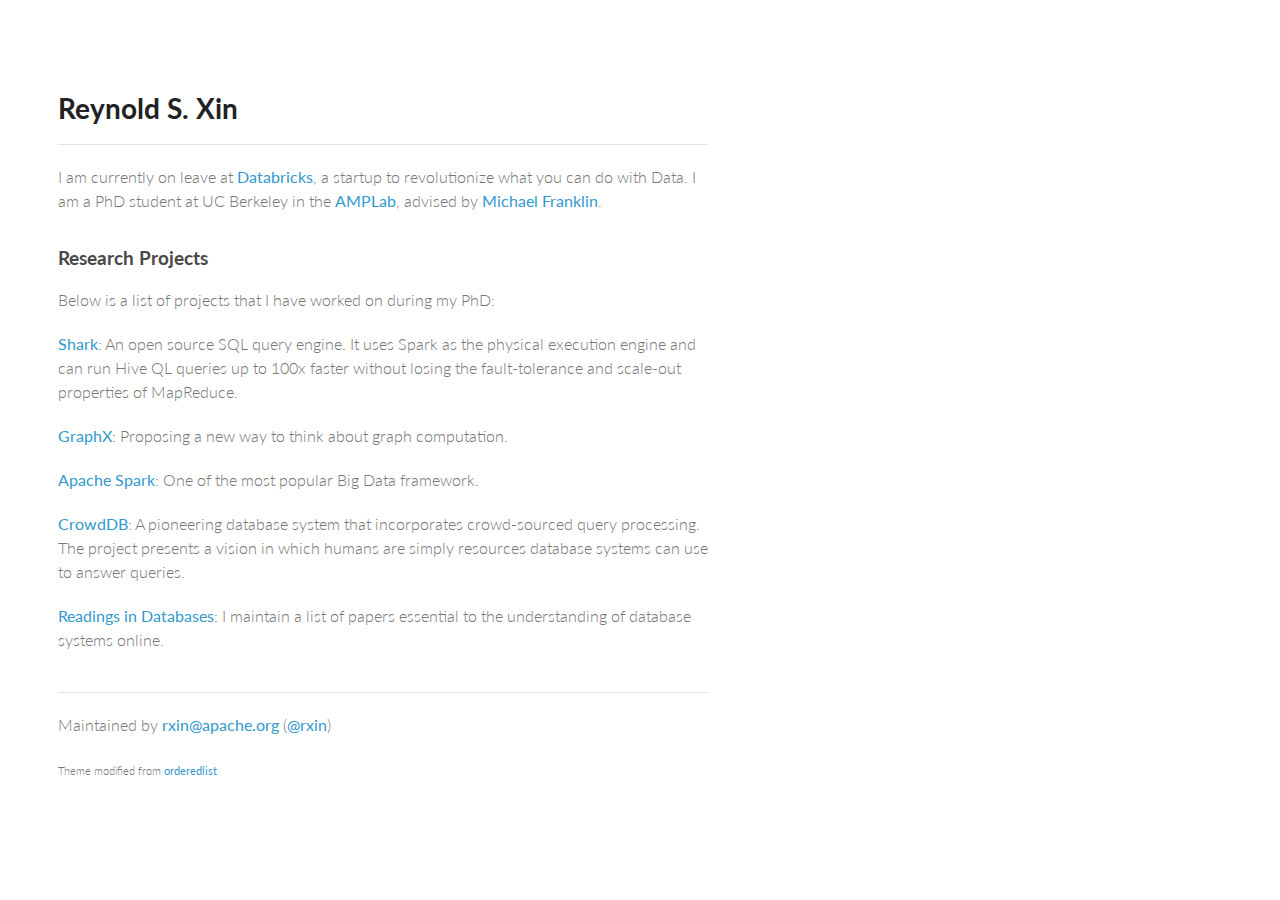
==== index.html @ 23e5924a "Added information about me being on leave, updated projects, removed publications." ====
<!doctype html>
<html>
<head>
<meta charset="utf-8">
<meta http-equiv="X-UA-Compatible" content="chrome=1">
<title>Reynold S. Xin</title>

<link rel="stylesheet" href="stylesheets/styles.css">
<link rel="stylesheet" href="stylesheets/pygment_trac.css">
<meta name="viewport" content="width=device-width, initial-scale=1, user-scalable=no">
<!--[if lt IE 9]>
<script src="//html5shiv.googlecode.com/svn/trunk/html5.js"></script>
<![endif]-->
</head>
<body>
<div class="wrapper">
<header>
<h1>Reynold S. Xin</h1>
</header>

<section>

<p>I am currently on leave at <a href="http://databricks.com">Databricks</a>, a startup to revolutionize what you can do with Data. I am a PhD student at UC Berkeley in the <a href="http://amplab.cs.berkeley.edu">AMPLab</a>, advised by <a href="http://www.cs.berkeley.edu/~franklin/">Michael Franklin</a>.</p>


<h3>Research Projects</h3>
<p>
Below is a list of projects that I have worked on during my PhD:
</p>

<p>
<a href="http://shark.cs.berkeley.edu">Shark</a>: An open source SQL query engine. It uses Spark as the physical execution engine and can run Hive QL queries up to 100x faster without losing the fault-tolerance and scale-out properties of MapReduce.
</p>

<p>
<a href="https://amplab.cs.berkeley.edu/publication/graphx-unifying-data-parallel-and-graph-parallel-analytics/">GraphX</a>: Proposing a new way to think about graph computation.
</p>

<p>
<a href="http://spark.apache.org">Apache Spark</a>: One of the most popular Big Data framework.
</p>

<p>
<a href="#">CrowdDB</a>: A pioneering database system that incorporates crowd-sourced query processing. The project presents a vision in which humans are simply resources database systems can use to answer queries.
</p>

<p>
<a href="db-readings.html">Readings in Databases</a>: I maintain a list of papers essential to the understanding of database systems online.
</p>

<!--
<h3>Education/Teaching</h3>
<p>
In the course of my PhD, I have been teaching in various capacities:
</p>

<o><a href="http://meet.mit.edu/">Middle East Education through Technology</a>: I spent a summer in Jerusalem teaching a group of Palestinian and Israeli high school students Android programming in Jerusalem.</p>

<p><a href="http://datascienc.es/">Introduction to Data Science</a> with Jeff Hammerbacher.</p>

<p><a href="https://sites.google.com/a/cs.berkeley.edu/cs186-sp11/">Database Systems</a> with Michael Franklin.</p>
 -->

</section>


<!--- ############################################################ -->
<!--- ############################################################ -->
<!--- ############################################################ -->
<!--- ############################################################ -->
<footer>
<p>Maintained by <a href="http://rxin.org">rxin@apache.org</a> (<a href="https://twitter.com/#!/rxin">@rxin</a>)</p>
<p><small>Theme modified from <a href="https://github.com/orderedlist">orderedlist</a></small></p>
</footer>
</div>
<script type="text/javascript">
  // Google Analytics
  var _gaq = _gaq || [];
  _gaq.push(['_setAccount', 'UA-7966001-4']);
  _gaq.push(['_trackPageview']);

  (function() {
    var ga = document.createElement('script'); ga.type = 'text/javascript'; ga.async = true;
    ga.src = ('https:' == document.location.protocol ? 'https://ssl' : 'http://www') + '.google-analytics.com/ga.js';
    var s = document.getElementsByTagName('script')[0]; s.parentNode.insertBefore(ga, s);
  })();

</script>

</body>
</html>
---- stylesheets/styles.css ----
@import url(https://fonts.googleapis.com/css?family=Lato:400italic,700italic,300,700);

body {
  padding:50px;
  font:16px/1.5 Lato, "Helvetica Neue", Helvetica, Arial, sans-serif;
  color:#777;
  font-weight:300;
}

b {
  font-weight:350;
}

h1, h2, h3, h4, h5, h6 {
  color:#222;
  margin:35px 0 20px;
}

p, ol, table, pre, dl {
  margin:0 0 20px;
}

li {
  margin-left: -20px;
}

h1, h2, h3 {
  line-height:1.1;
}

h1 {
  font-size:28px;
}

h2 {
  color:#393939;
}

h3, h4, h5, h6 {
  color:#494949;
}

a {
  color:#39c;
  font-weight:400;
  text-decoration:none;
}

a small {
  font-size:11px;
  color:#777;
  margin-top:-0.6em;
  display:block;
}

.wrapper {
  width:860px;
  margin:0 auto;
}

blockquote {
  border-left:1px solid #e5e5e5;
  margin:0;
  padding:0 0 0 20px;
  font-style:italic;
}

code, pre {
  font-family:Monaco, Bitstream Vera Sans Mono, Lucida Console, Terminal;
  color:#333;
  font-size:12px;
}

pre {
  padding:8px 15px;
  background: #f8f8f8;
  border-radius:5px;
  border:1px solid #e5e5e5;
  overflow-x: auto;
}

table {
  width:100%;
  border-collapse:collapse;
}

th, td {
  text-align:left;
  padding:5px 10px;
  border-bottom:1px solid #e5e5e5;
}

dt {
  color:#444;
  font-weight:700;
}

th {
  color:#444;
}

img {
  max-width:100%;
}

strong {
  color:#222;
  font-weight:700;
}

section {
  width:auto;
  float:none;
  padding-bottom:50px;
}

small {
  font-size:11px;
}

hr {
  border:0;
  background:#e5e5e5;
  height:1px;
  margin:0 0 20px;
}

div.wrapper {
  width:650px;
  margin:0;
}

header, section, footer {
  float:none;
  position:static;
  width:auto;
}

header {
  padding-right:320px;
}

section {
  border:1px solid #e5e5e5;
  border-width:1px 0;
  padding:20px 0;
  margin:0 0 20px;
}

header a small {
  display:inline;
}


@media print, screen and (max-width: 800px) {

  div.wrapper {
    width:auto;
    margin:0;
  }

  header, section, footer {
    float:none;
    position:static;
    width:auto;
  }

  header {
    padding-right:320px;
  }

  section {
    border:1px solid #e5e5e5;
    border-width:1px 0;
    padding:20px 0;
    margin:0 0 20px;
  }

  header a small {
    display:inline;
  }

  header ul {
    position:absolute;
    right:50px;
    top:52px;
  }
}

@media print, screen and (max-width: 720px) {
  body {
    word-wrap:break-word;
  }

  header {
    padding:0;
  }

  header ul, header p.view {
    position:static;
  }

  pre, code {
    word-wrap:normal;
  }
}

@media print, screen and (max-width: 480px) {
  body {
    padding:15px;
  }

  header ul {
    display:none;
  }
}

@media print {
  body {
    padding:0.4in;
    font-size:12pt;
    color:#444;
  }
}
---- stylesheets/pygment_trac.css ----
.highlight  { background: #ffffff; }
.highlight .c { color: #999988; font-style: italic } /* Comment */
.highlight .err { color: #a61717; background-color: #e3d2d2 } /* Error */
.highlight .k { font-weight: bold } /* Keyword */
.highlight .o { font-weight: bold } /* Operator */
.highlight .cm { color: #999988; font-style: italic } /* Comment.Multiline */
.highlight .cp { color: #999999; font-weight: bold } /* Comment.Preproc */
.highlight .c1 { color: #999988; font-style: italic } /* Comment.Single */
.highlight .cs { color: #999999; font-weight: bold; font-style: italic } /* Comment.Special */
.highlight .gd { color: #000000; background-color: #ffdddd } /* Generic.Deleted */
.highlight .gd .x { color: #000000; background-color: #ffaaaa } /* Generic.Deleted.Specific */
.highlight .ge { font-style: italic } /* Generic.Emph */
.highlight .gr { color: #aa0000 } /* Generic.Error */
.highlight .gh { color: #999999 } /* Generic.Heading */
.highlight .gi { color: #000000; background-color: #ddffdd } /* Generic.Inserted */
.highlight .gi .x { color: #000000; background-color: #aaffaa } /* Generic.Inserted.Specific */
.highlight .go { color: #888888 } /* Generic.Output */
.highlight .gp { color: #555555 } /* Generic.Prompt */
.highlight .gs { font-weight: bold } /* Generic.Strong */
.highlight .gu { color: #800080; font-weight: bold; } /* Generic.Subheading */
.highlight .gt { color: #aa0000 } /* Generic.Traceback */
.highlight .kc { font-weight: bold } /* Keyword.Constant */
.highlight .kd { font-weight: bold } /* Keyword.Declaration */
.highlight .kn { font-weight: bold } /* Keyword.Namespace */
.highlight .kp { font-weight: bold } /* Keyword.Pseudo */
.highlight .kr { font-weight: bold } /* Keyword.Reserved */
.highlight .kt { color: #445588; font-weight: bold } /* Keyword.Type */
.highlight .m { color: #009999 } /* Literal.Number */
.highlight .s { color: #d14 } /* Literal.String */
.highlight .na { color: #008080 } /* Name.Attribute */
.highlight .nb { color: #0086B3 } /* Name.Builtin */
.highlight .nc { color: #445588; font-weight: bold } /* Name.Class */
.highlight .no { color: #008080 } /* Name.Constant */
.highlight .ni { color: #800080 } /* Name.Entity */
.highlight .ne { color: #990000; font-weight: bold } /* Name.Exception */
.highlight .nf { color: #990000; font-weight: bold } /* Name.Function */
.highlight .nn { color: #555555 } /* Name.Namespace */
.highlight .nt { color: #000080 } /* Name.Tag */
.highlight .nv { color: #008080 } /* Name.Variable */
.highlight .ow { font-weight: bold } /* Operator.Word */
.highlight .w { color: #bbbbbb } /* Text.Whitespace */
.highlight .mf { color: #009999 } /* Literal.Number.Float */
.highlight .mh { color: #009999 } /* Literal.Number.Hex */
.highlight .mi { color: #009999 } /* Literal.Number.Integer */
.highlight .mo { color: #009999 } /* Literal.Number.Oct */
.highlight .sb { color: #d14 } /* Literal.String.Backtick */
.highlight .sc { color: #d14 } /* Literal.String.Char */
.highlight .sd { color: #d14 } /* Literal.String.Doc */
.highlight .s2 { color: #d14 } /* Literal.String.Double */
.highlight .se { color: #d14 } /* Literal.String.Escape */
.highlight .sh { color: #d14 } /* Literal.String.Heredoc */
.highlight .si { color: #d14 } /* Literal.String.Interpol */
.highlight .sx { color: #d14 } /* Literal.String.Other */
.highlight .sr { color: #009926 } /* Literal.String.Regex */
.highlight .s1 { color: #d14 } /* Literal.String.Single */
.highlight .ss { color: #990073 } /* Literal.String.Symbol */
.highlight .bp { color: #999999 } /* Name.Builtin.Pseudo */
.highlight .vc { color: #008080 } /* Name.Variable.Class */
.highlight .vg { color: #008080 } /* Name.Variable.Global */
.highlight .vi { color: #008080 } /* Name.Variable.Instance */
.highlight .il { color: #009999 } /* Literal.Number.Integer.Long */

.type-csharp .highlight .k { color: #0000FF }
.type-csharp .highlight .kt { color: #0000FF }
.type-csharp .highlight .nf { color: #000000; font-weight: normal }
.type-csharp .highlight .nc { color: #2B91AF }
.type-csharp .highlight .nn { color: #000000 }
.type-csharp .highlight .s { color: #A31515 }
.type-csharp .highlight .sc { color: #A31515 }
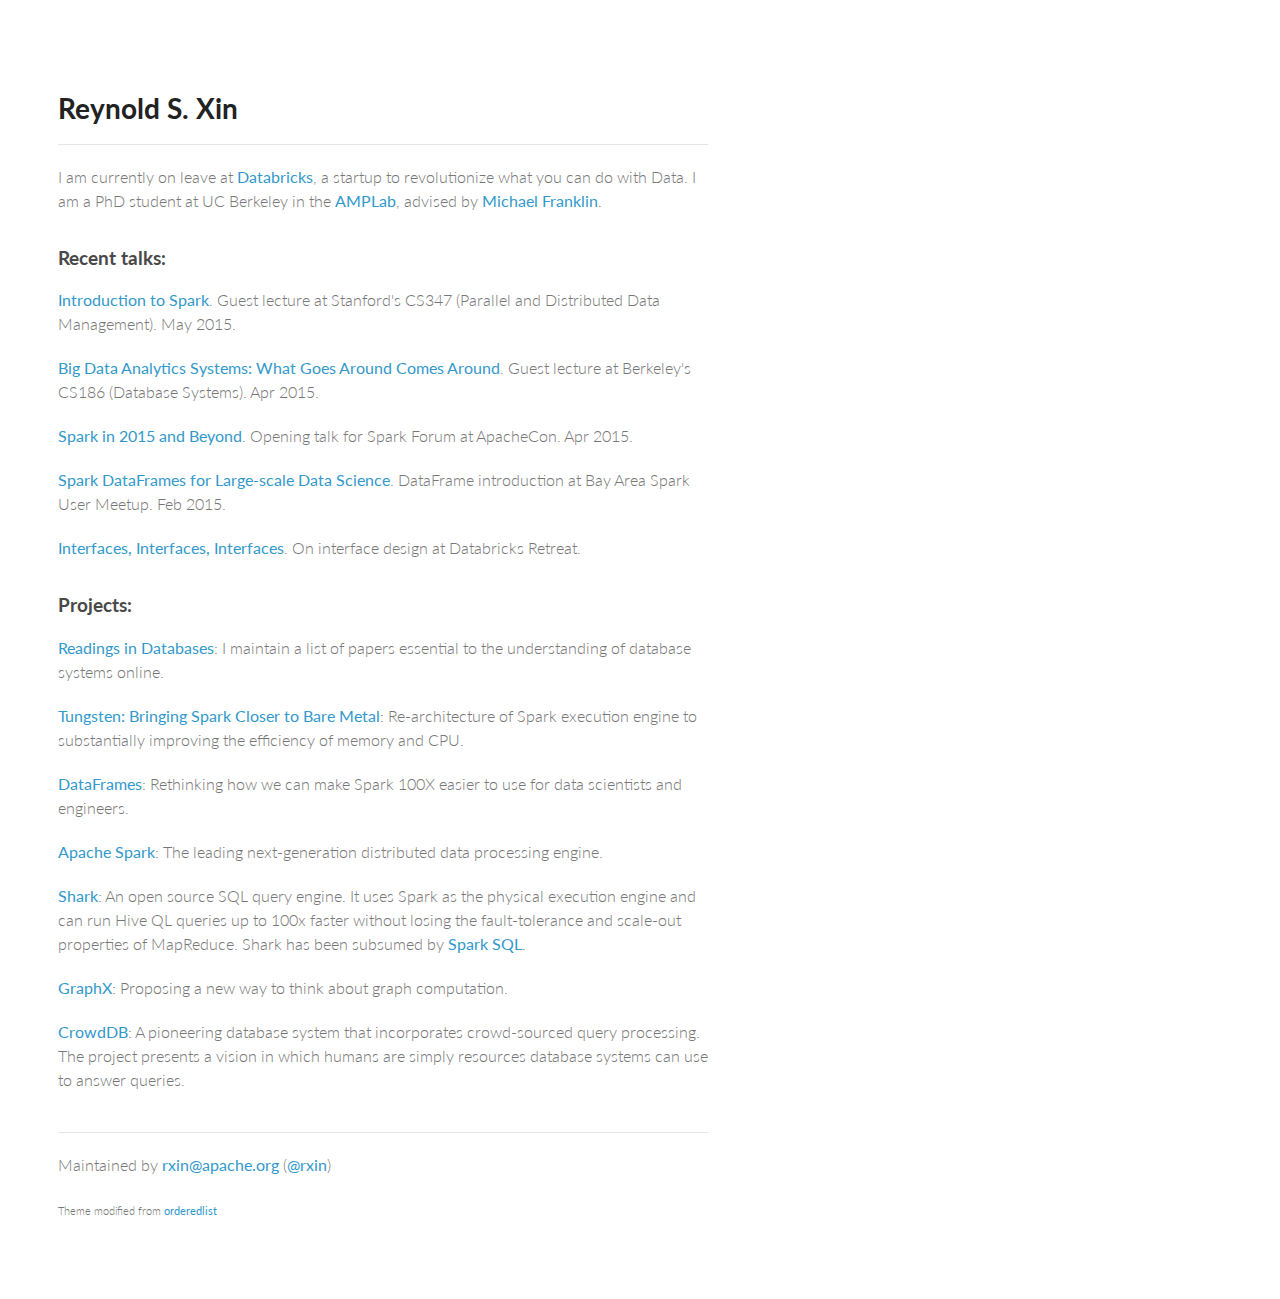
==== commit ffb18564: "Updated site to include some recent talks." ====
--- a/index.html
+++ b/index.html
@@ -23,13 +23,49 @@
 <p>I am currently on leave at <a href="http://databricks.com">Databricks</a>, a startup to revolutionize what you can do with Data. I am a PhD student at UC Berkeley in the <a href="http://amplab.cs.berkeley.edu">AMPLab</a>, advised by <a href="http://www.cs.berkeley.edu/~franklin/">Michael Franklin</a>.</p>
 
 
-<h3>Research Projects</h3>
+<h3>Recent talks:</h3>
+
 <p>
-Below is a list of projects that I have worked on during my PhD:
+<a href="talks/2015-05-18_cs347-stanford.pdf">Introduction to Spark</a>. Guest lecture at Stanford's CS347 (Parallel and Distributed Data Management). May 2015.
 </p>
 
 <p>
-<a href="http://shark.cs.berkeley.edu">Shark</a>: An open source SQL query engine. It uses Spark as the physical execution engine and can run Hive QL queries up to 100x faster without losing the fault-tolerance and scale-out properties of MapReduce.
+<a href="talks/2015-04-09_cs186-berkeley.pdf">Big Data Analytics Systems: What Goes Around Comes Around</a>. Guest lecture at Berkeley's CS186 (Database Systems). Apr 2015.
+</p>
+
+<p>
+<a href="talks/2015-04-16_Spark_2015_ApacheCon.pdf">Spark in 2015 and Beyond</a>. Opening talk for Spark Forum at ApacheCon. Apr 2015.
+</p>
+
+<p>
+<a href="talks/2015-02-17_spark_dataframes.pdf">Spark DataFrames for Large-scale Data Science</a>. DataFrame introduction at Bay Area Spark User Meetup. Feb 2015.
+</p>
+
+<p>
+<a href="talks/2015-01-27_Interfaces.pdf">Interfaces, Interfaces, Interfaces</a>. On interface design at Databricks Retreat.
+</p>
+
+
+<h3>Projects:</h3>
+
+<p>
+<a href="db-readings.html">Readings in Databases</a>: I maintain a list of papers essential to the understanding of database systems online.
+</p>
+
+<p>
+<a href="https://databricks.com/blog/2015/04/28/project-tungsten-bringing-spark-closer-to-bare-metal.html">Tungsten: Bringing Spark Closer to Bare Metal</a>: Re-architecture of Spark execution engine to substantially improving the efficiency of memory and CPU.
+</p>
+
+<p>
+<a href="https://databricks.com/blog/2015/02/17/introducing-dataframes-in-spark-for-large-scale-data-science.html">DataFrames</a>: Rethinking how we can make Spark 100X easier to use for data scientists and engineers.
+</p>
+
+<p>
+<a href="http://spark.apache.org">Apache Spark</a>: The leading next-generation distributed data processing engine.
+</p>
+
+<p>
+<a href="http://shark.cs.berkeley.edu">Shark</a>: An open source SQL query engine. It uses Spark as the physical execution engine and can run Hive QL queries up to 100x faster without losing the fault-tolerance and scale-out properties of MapReduce. Shark has been subsumed by <a href="https://databricks.com/blog/2015/04/13/deep-dive-into-spark-sqls-catalyst-optimizer.html">Spark SQL</a>.
 </p>
 
 <p>
@@ -37,15 +73,7 @@
 </p>
 
 <p>
-<a href="http://spark.apache.org">Apache Spark</a>: One of the most popular Big Data framework.
-</p>
-
-<p>
 <a href="#">CrowdDB</a>: A pioneering database system that incorporates crowd-sourced query processing. The project presents a vision in which humans are simply resources database systems can use to answer queries.
-</p>
-
-<p>
-<a href="db-readings.html">Readings in Databases</a>: I maintain a list of papers essential to the understanding of database systems online.
 </p>
 
 <!--
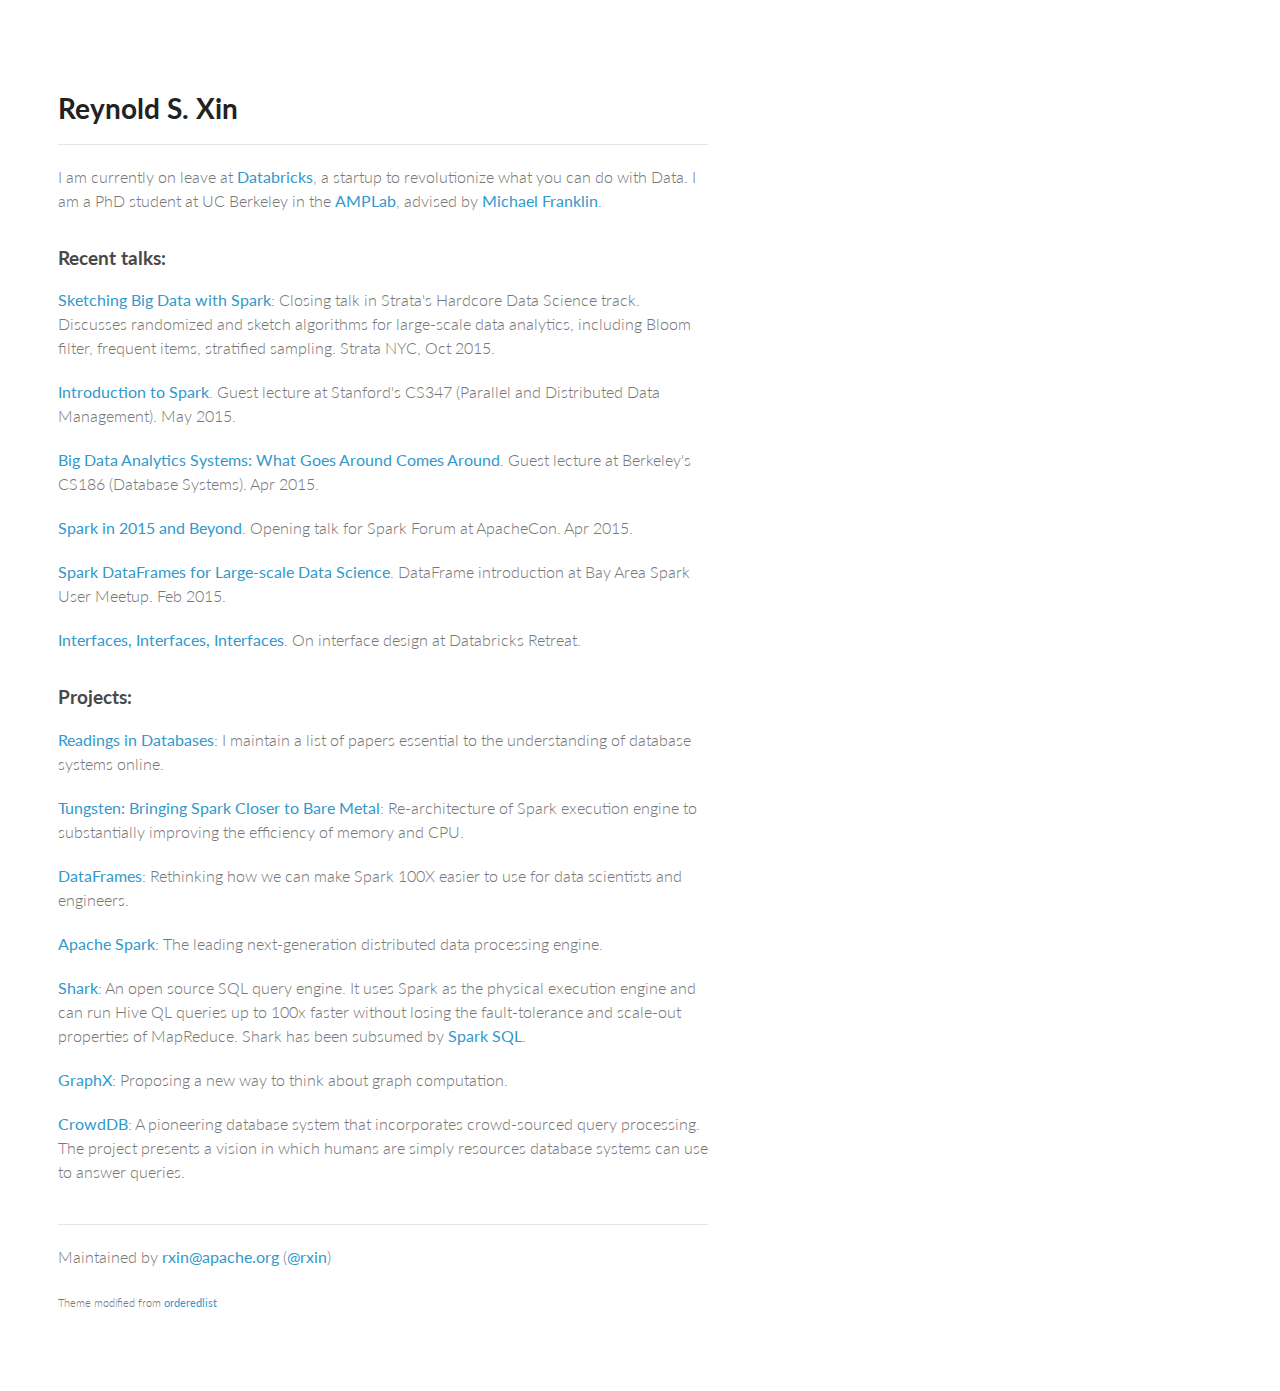
==== commit 4efff2ec: "Added Sketch talk." ====
--- a/index.html
+++ b/index.html
@@ -24,6 +24,10 @@
 
 
 <h3>Recent talks:</h3>
+
+<p>
+<a href="http://www.slideshare.net/databricks/sketching-big-data-with-spark-randomized-algorithms-for-largescale-data-analytics">Sketching Big Data with Spark</a>: Closing talk in Strata's Hardcore Data Science track. Discusses randomized and sketch algorithms for large-scale data analytics, including Bloom filter, frequent items, stratified sampling. Strata NYC, Oct 2015.
+</p>
 
 <p>
 <a href="talks/2015-05-18_cs347-stanford.pdf">Introduction to Spark</a>. Guest lecture at Stanford's CS347 (Parallel and Distributed Data Management). May 2015.
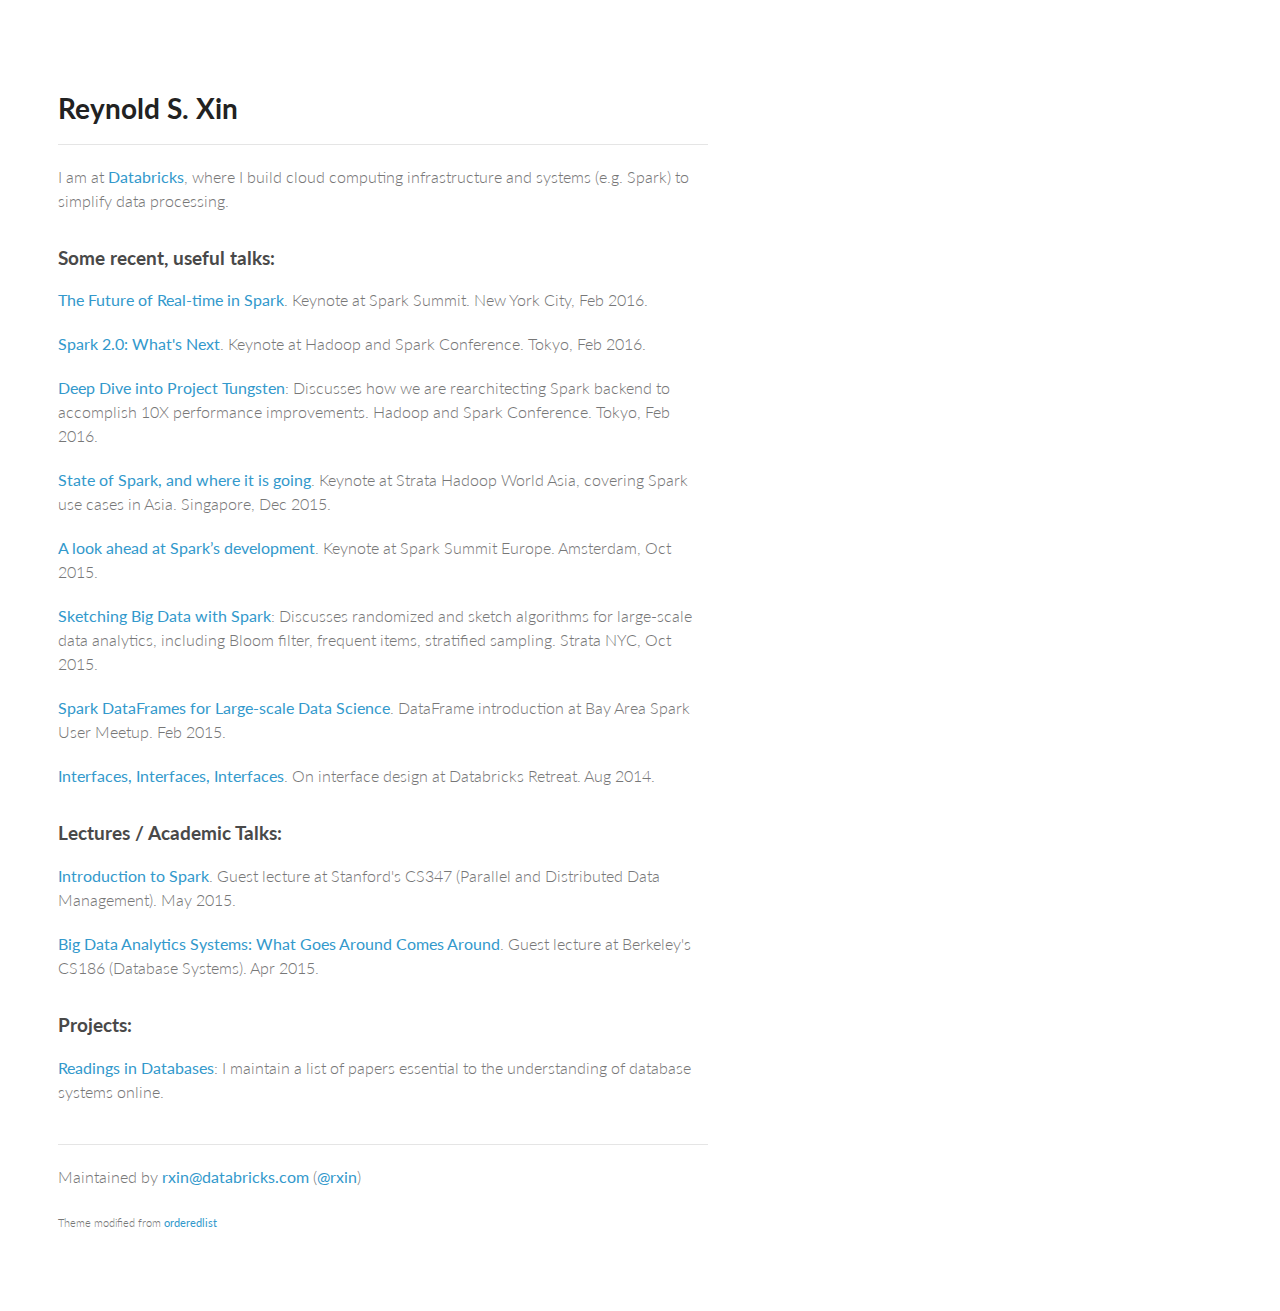
==== commit 3e6d9cb8: "updated with more recent talks" ====
--- a/index.html
+++ b/index.html
@@ -20,14 +20,45 @@
 
 <section>
 
-<p>I am currently on leave at <a href="http://databricks.com">Databricks</a>, a startup to revolutionize what you can do with Data. I am a PhD student at UC Berkeley in the <a href="http://amplab.cs.berkeley.edu">AMPLab</a>, advised by <a href="http://www.cs.berkeley.edu/~franklin/">Michael Franklin</a>.</p>
+<p>I am at <a href="http://databricks.com">Databricks</a>, where I build cloud computing infrastructure and systems (e.g. Spark) to simplify data processing.
 
 
-<h3>Recent talks:</h3>
+<h3>Some recent, useful talks:</h3>
 
 <p>
-<a href="http://www.slideshare.net/databricks/sketching-big-data-with-spark-randomized-algorithms-for-largescale-data-analytics">Sketching Big Data with Spark</a>: Closing talk in Strata's Hardcore Data Science track. Discusses randomized and sketch algorithms for large-scale data analytics, including Bloom filter, frequent items, stratified sampling. Strata NYC, Oct 2015.
+<a href="talks/2016-02-18_spark_summit_streaming.pdf">The Future of Real-time in Spark</a>. Keynote at Spark Summit. New York City, Feb 2016.
 </p>
+
+<p>
+<a href="talks/2016-02-08_japan keynote_ja.pdf">Spark 2.0: What's Next</a>. Keynote at Hadoop and Spark Conference. Tokyo, Feb 2016.
+</p>
+
+<p>
+<a href="talks/2016-02-08_tungsten_ja.pdf">Deep Dive into Project Tungsten</a>: Discusses how we are rearchitecting Spark backend to accomplish 10X performance improvements. Hadoop and Spark Conference. Tokyo, Feb 2016.
+</p>
+
+<p>
+<a href="talks/2015-12-03_strata_singapore_keynote.pdf">State of Spark, and where it is going</a>. Keynote at Strata Hadoop World Asia, covering Spark use cases in Asia. Singapore, Dec 2015.
+</p>
+
+<p>
+<a href="talks/2015-10-29_spark_summit_eu_keynote.pdf">A look ahead at Spark’s development</a>. Keynote at Spark Summit Europe. Amsterdam, Oct 2015.
+</p>
+
+<p>
+<a href="http://www.slideshare.net/databricks/sketching-big-data-with-spark-randomized-algorithms-for-largescale-data-analytics">Sketching Big Data with Spark</a>: Discusses randomized and sketch algorithms for large-scale data analytics, including Bloom filter, frequent items, stratified sampling. Strata NYC, Oct 2015.
+</p>
+
+<p>
+<a href="talks/2015-02-17_spark_dataframes.pdf">Spark DataFrames for Large-scale Data Science</a>. DataFrame introduction at Bay Area Spark User Meetup. Feb 2015.
+</p>
+
+<p>
+<a href="talks/2015-01-27_Interfaces.pdf">Interfaces, Interfaces, Interfaces</a>. On interface design at Databricks Retreat. Aug 2014.
+</p>
+
+
+<h3>Lectures / Academic Talks:</h3>
 
 <p>
 <a href="talks/2015-05-18_cs347-stanford.pdf">Introduction to Spark</a>. Guest lecture at Stanford's CS347 (Parallel and Distributed Data Management). May 2015.
@@ -37,17 +68,6 @@
 <a href="talks/2015-04-09_cs186-berkeley.pdf">Big Data Analytics Systems: What Goes Around Comes Around</a>. Guest lecture at Berkeley's CS186 (Database Systems). Apr 2015.
 </p>
 
-<p>
-<a href="talks/2015-04-16_Spark_2015_ApacheCon.pdf">Spark in 2015 and Beyond</a>. Opening talk for Spark Forum at ApacheCon. Apr 2015.
-</p>
-
-<p>
-<a href="talks/2015-02-17_spark_dataframes.pdf">Spark DataFrames for Large-scale Data Science</a>. DataFrame introduction at Bay Area Spark User Meetup. Feb 2015.
-</p>
-
-<p>
-<a href="talks/2015-01-27_Interfaces.pdf">Interfaces, Interfaces, Interfaces</a>. On interface design at Databricks Retreat.
-</p>
 
 
 <h3>Projects:</h3>
@@ -56,6 +76,7 @@
 <a href="db-readings.html">Readings in Databases</a>: I maintain a list of papers essential to the understanding of database systems online.
 </p>
 
+<!--
 <p>
 <a href="https://databricks.com/blog/2015/04/28/project-tungsten-bringing-spark-closer-to-bare-metal.html">Tungsten: Bringing Spark Closer to Bare Metal</a>: Re-architecture of Spark execution engine to substantially improving the efficiency of memory and CPU.
 </p>
@@ -80,6 +101,8 @@
 <a href="#">CrowdDB</a>: A pioneering database system that incorporates crowd-sourced query processing. The project presents a vision in which humans are simply resources database systems can use to answer queries.
 </p>
 
+-->
+
 <!--
 <h3>Education/Teaching</h3>
 <p>
@@ -101,7 +124,7 @@
 <!--- ############################################################ -->
 <!--- ############################################################ -->
 <footer>
-<p>Maintained by <a href="http://rxin.org">rxin@apache.org</a> (<a href="https://twitter.com/#!/rxin">@rxin</a>)</p>
+<p>Maintained by <a href="http://rxin.org">rxin@databricks.com</a> (<a href="https://twitter.com/#!/rxin">@rxin</a>)</p>
 <p><small>Theme modified from <a href="https://github.com/orderedlist">orderedlist</a></small></p>
 </footer>
 </div>
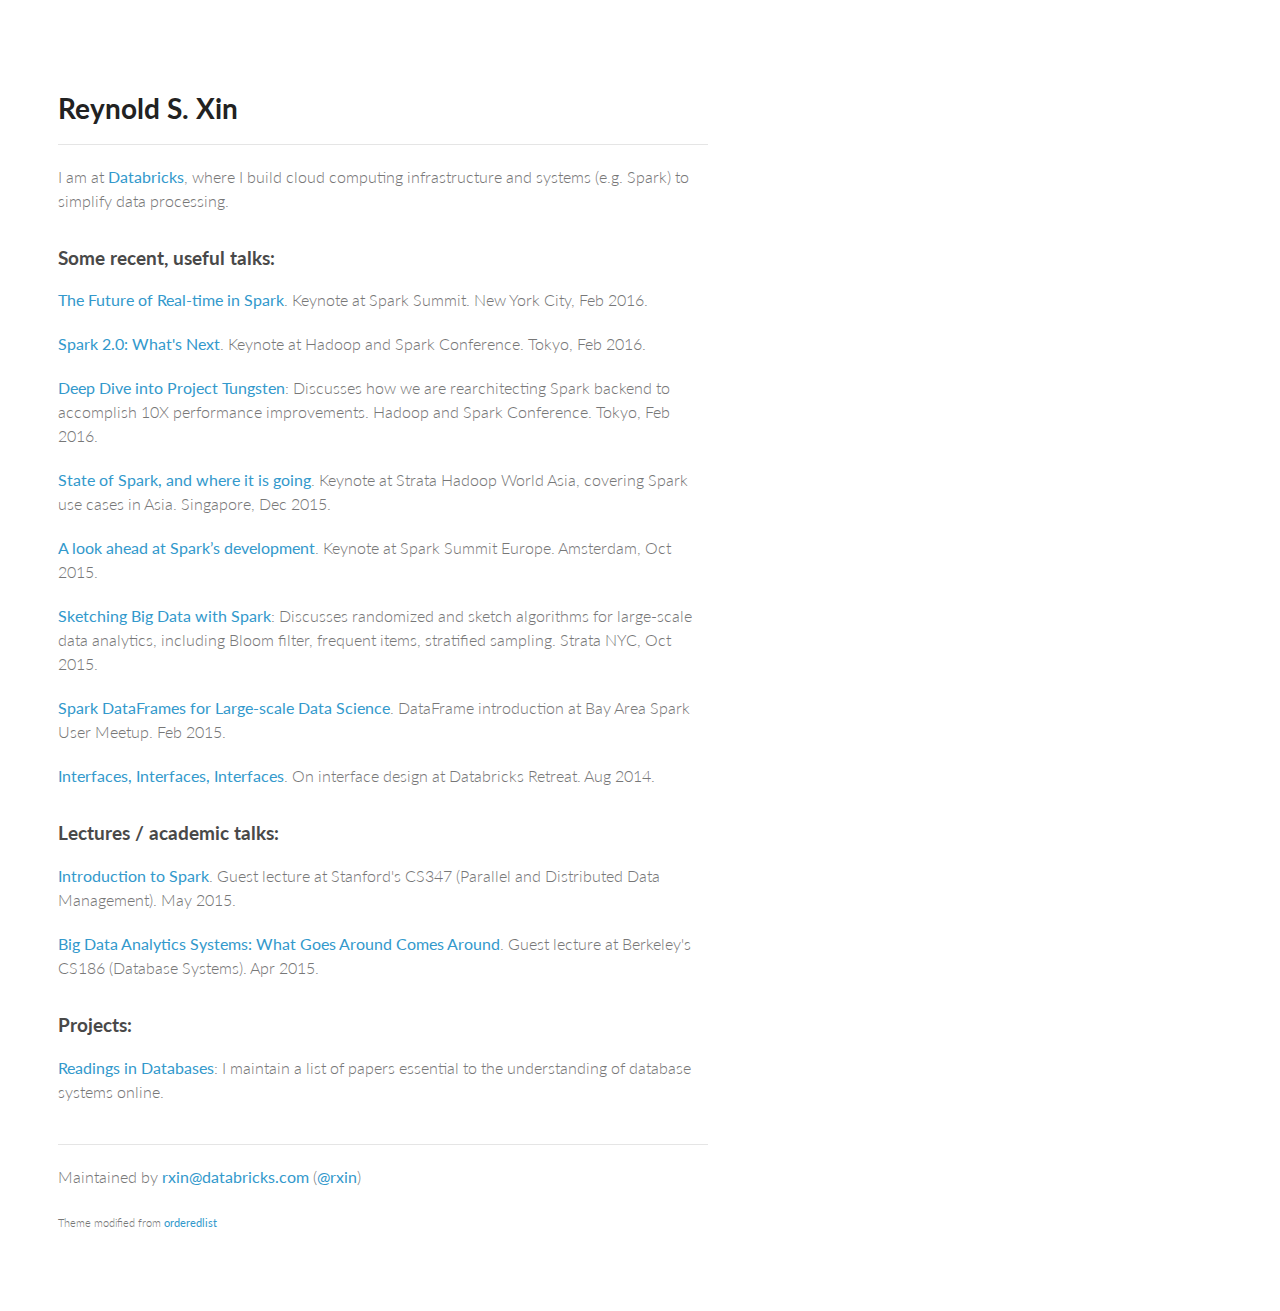
==== commit d180c1a2: "consistent cap" ====
--- a/index.html
+++ b/index.html
@@ -58,7 +58,7 @@
 </p>
 
 
-<h3>Lectures / Academic Talks:</h3>
+<h3>Lectures / academic talks:</h3>
 
 <p>
 <a href="talks/2015-05-18_cs347-stanford.pdf">Introduction to Spark</a>. Guest lecture at Stanford's CS347 (Parallel and Distributed Data Management). May 2015.
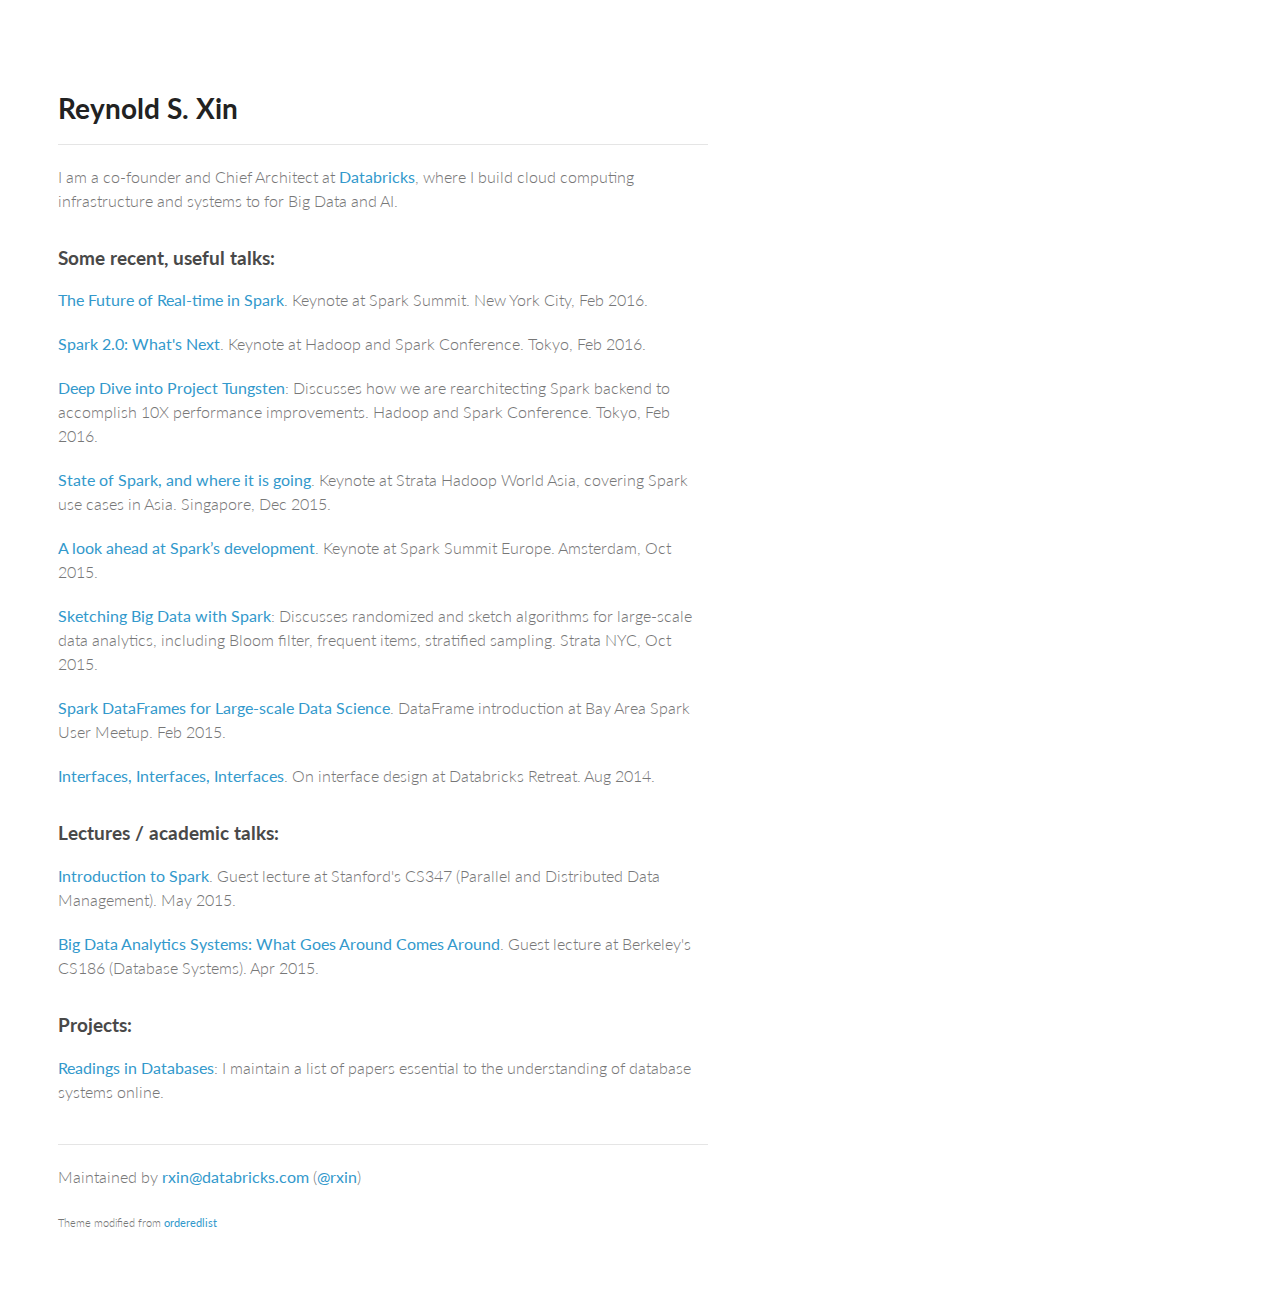
==== commit f9b77d7b: "tiny update" ====
--- a/index.html
+++ b/index.html
@@ -20,7 +20,7 @@
 
 <section>
 
-<p>I am at <a href="http://databricks.com">Databricks</a>, where I build cloud computing infrastructure and systems (e.g. Spark) to simplify data processing.
+<p>I am a co-founder and Chief Architect at <a href="http://databricks.com">Databricks</a>, where I build cloud computing infrastructure and systems to for Big Data and AI.
 
 
 <h3>Some recent, useful talks:</h3>
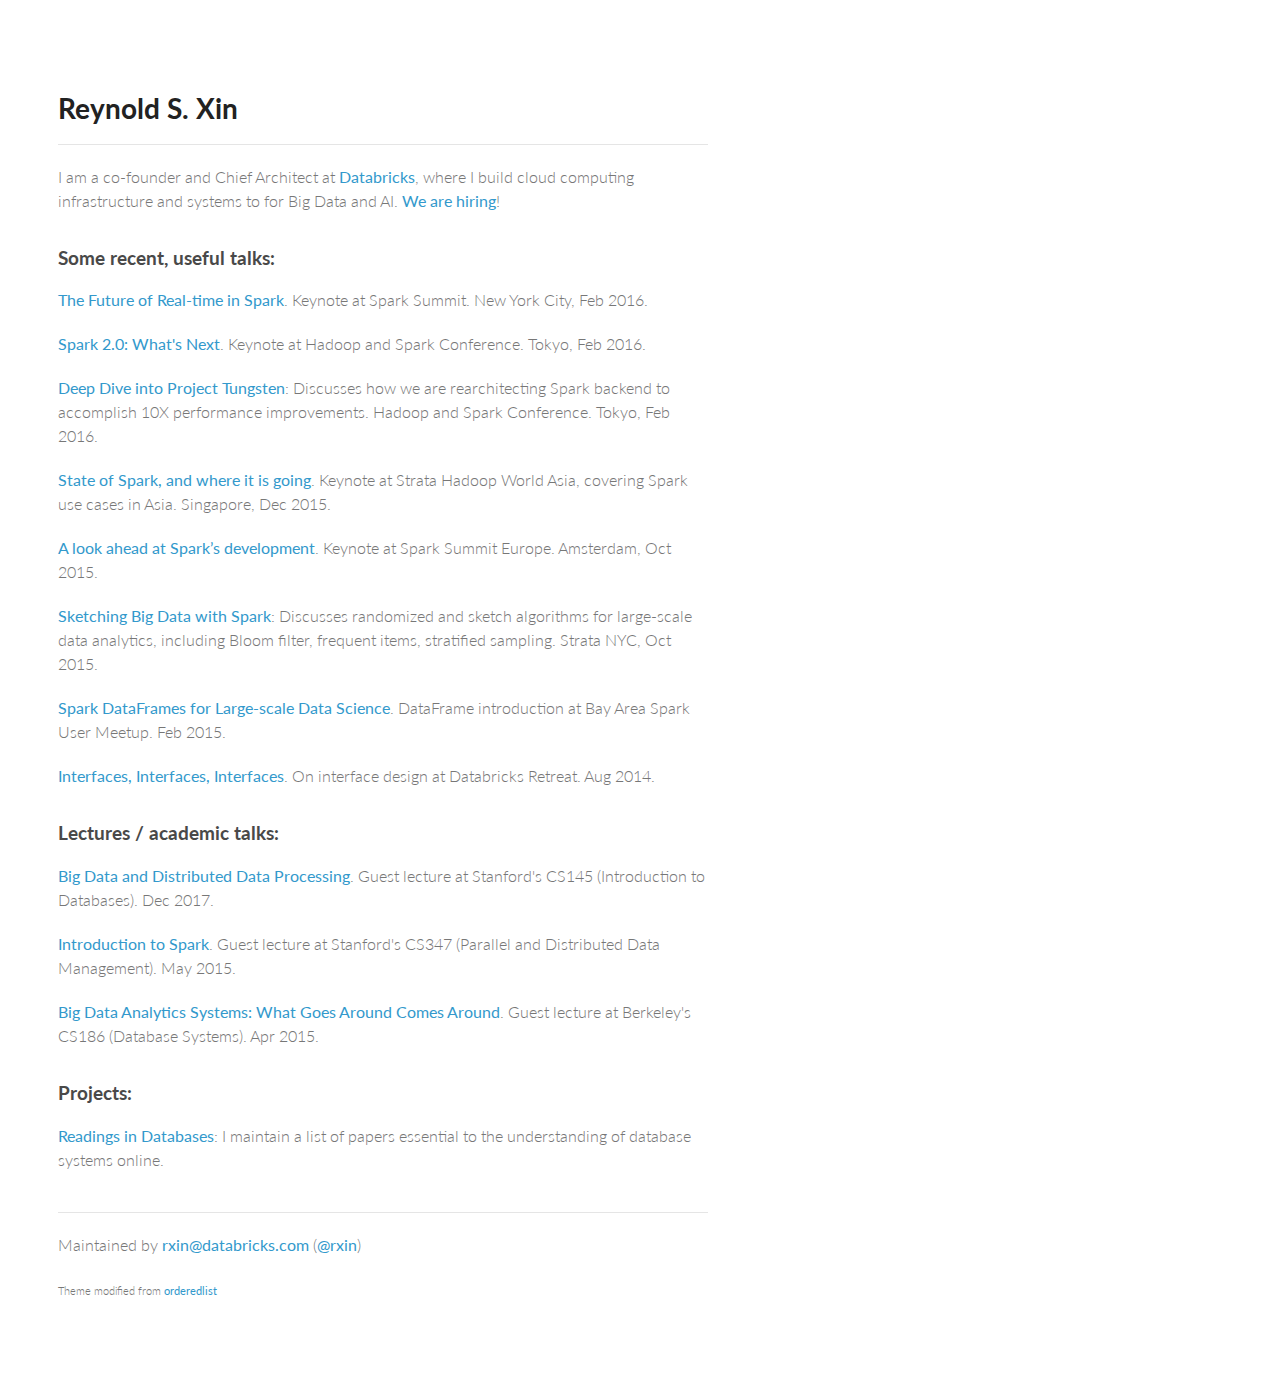
==== commit 8b263896: "Add Stanford cs145 lecture" ====
--- a/index.html
+++ b/index.html
@@ -20,7 +20,7 @@
 
 <section>
 
-<p>I am a co-founder and Chief Architect at <a href="http://databricks.com">Databricks</a>, where I build cloud computing infrastructure and systems to for Big Data and AI.
+<p>I am a co-founder and Chief Architect at <a href="http://databricks.com">Databricks</a>, where I build cloud computing infrastructure and systems to for Big Data and AI. <a href="https://databricks.com/company/careers">We are hiring</a>!
 
 
 <h3>Some recent, useful talks:</h3>
@@ -59,6 +59,10 @@
 
 
 <h3>Lectures / academic talks:</h3>
+
+<p>
+<a href="talks/2017-12-05_cs145-stanford.pdf">Big Data and Distributed Data Processing</a>. Guest lecture at Stanford's CS145 (Introduction to Databases). Dec 2017.
+</p>
 
 <p>
 <a href="talks/2015-05-18_cs347-stanford.pdf">Introduction to Spark</a>. Guest lecture at Stanford's CS347 (Parallel and Distributed Data Management). May 2015.
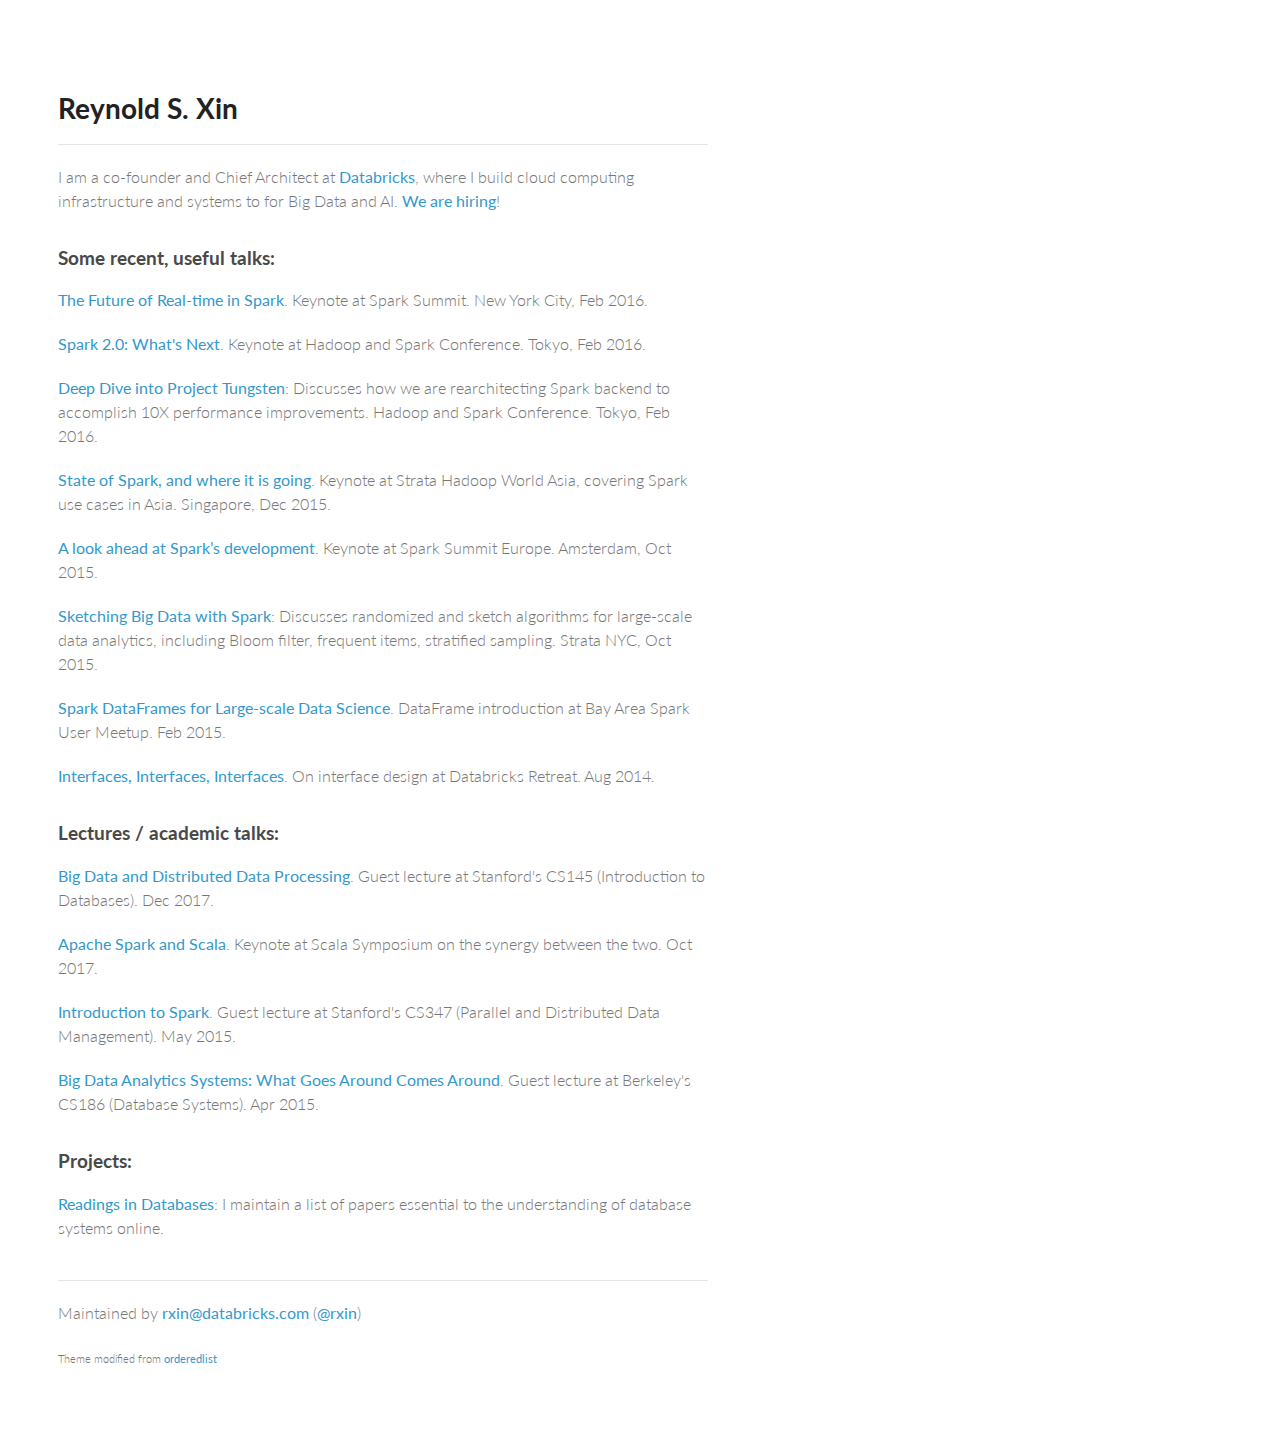
==== commit 1abf7d0b: "Scala Symposium talk" ====
--- a/index.html
+++ b/index.html
@@ -62,6 +62,10 @@
 
 <p>
 <a href="talks/2017-12-05_cs145-stanford.pdf">Big Data and Distributed Data Processing</a>. Guest lecture at Stanford's CS145 (Introduction to Databases). Dec 2017.
+</p>
+
+<p>
+<a href="talks/2017-10-22_Scala.pdf">Apache Spark and Scala</a>. Keynote at Scala Symposium on the synergy between the two. Oct 2017.
 </p>
 
 <p>
